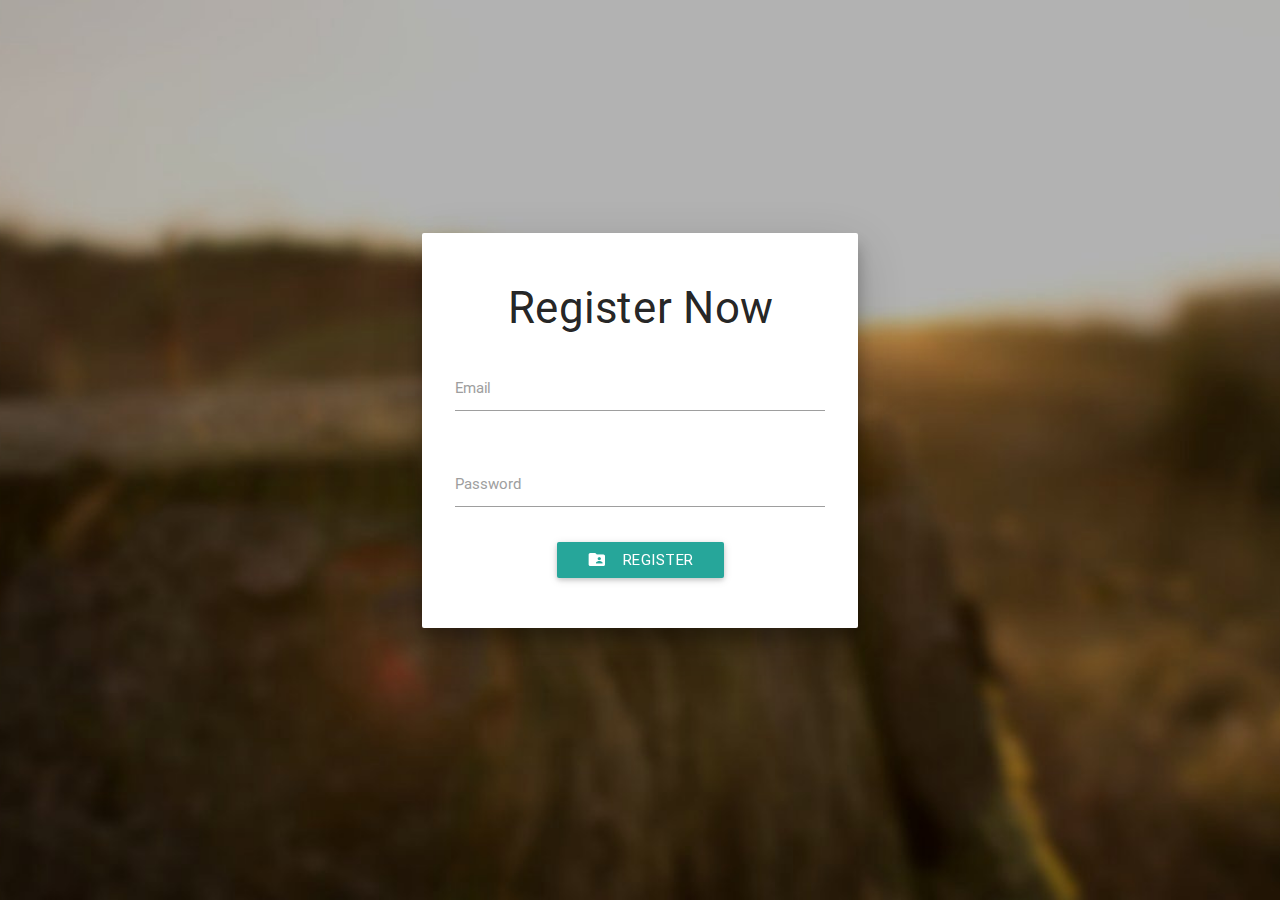
==== register.html @ 3f0ec222 "added an register page" ====
<!DOCTYPE html>
  <html ng-app="freeChat">
    <head>
      <!--Import materialize.css-->
      <link type="text/css" rel="stylesheet" href="assets/css/materialize.min.css"  media="screen,projection"/>
      <link type="text/css" rel="stylesheet" href="assets/css/app.css"  media="screen,projection"/>
      <title>Register | FreeChat</title>
      <!--Let browser know website is optimized for mobile-->
      <meta name="viewport" content="width=device-width, initial-scale=1.0, maximum-scale=1.0, user-scalable=no"/>

      <script type="text/javascript" src="https://code.jquery.com/jquery-2.1.1.min.js"></script>

      <script type="text/javascript" src="assets/js/angular.min.js"></script>
      <!-- Firebase -->
      <script src="https://cdn.firebase.com/js/client/2.2.4/firebase.js"></script>
      <!-- AngularFire -->
      <script src="https://cdn.firebase.com/libs/angularfire/1.1.1/angularfire.min.js"></script>
    </head>

    <body ng-controller="usercontroller as user" class="grey lighten-5 bg">

      <div class="container">

        <div class="minc">
          <div class="row">

            <form name="reg" class="col s6 offset-s3 center-align card z-depth-3">
              <div class="padd-box">
                <h3>Register Now</h3>
                <div class="row">
                  <div class="input-field col s12">
                    <input id="email" ng-model="user.userEamil" required="" type="email" class="validate">
                    <label for="email">Email</label>
                  </div>
                </div>
                <div class="row">
                  <div class="input-field col s12">
                    <input id="password" ng-model="user.userPassword" required="password" ng-minlength="6" type="password" class="validate">
                    <label for="password">Password</label>
                  </div>
                </div>
                <div class="row">
                  <button class="btn waves-effect waves-light" ng-click="user.create()" ng-disabled="reg.$invalid" type="submit" name="action">Register
                    <i class="mdi-file-folder-shared left"></i>
                  </button>              
                </div>
              </div>
            </form>
          </div>
        </div>    

      </div><!-- container -->

     
      <!--Import jQuery before materialize.js-->
      <script type="text/javascript" src="assets/js/freechat.js"></script>
      <script type="text/javascript" src="assets/js/materialize.min.js"></script>
    </body>
  </html>
---- assets/css/app.css ----
/* .fix-bottom {
  background-color: antiquewhite;
  position: fixed;
  bottom: 0;
  right: 0;
  left: 0;
}

.fix-bottom .row {
	margin: 0;
}

.fix-bottom textarea {
	margin-bottom: 0;
} */

.css-form input.ng-invalid.ng-touched {
    background-color: #FA787E;
  }

.css-form input.ng-valid.ng-touched {
    background-color: #78FA89;
}

.padd-box {
	padding: 2em 1.5em
}

.minc {
	  margin-top: 25vh;
}

.bg  {
	background: url(../img/bg.jpg) 50% 50%/cover no-repeat;
	height: 75vh;
}
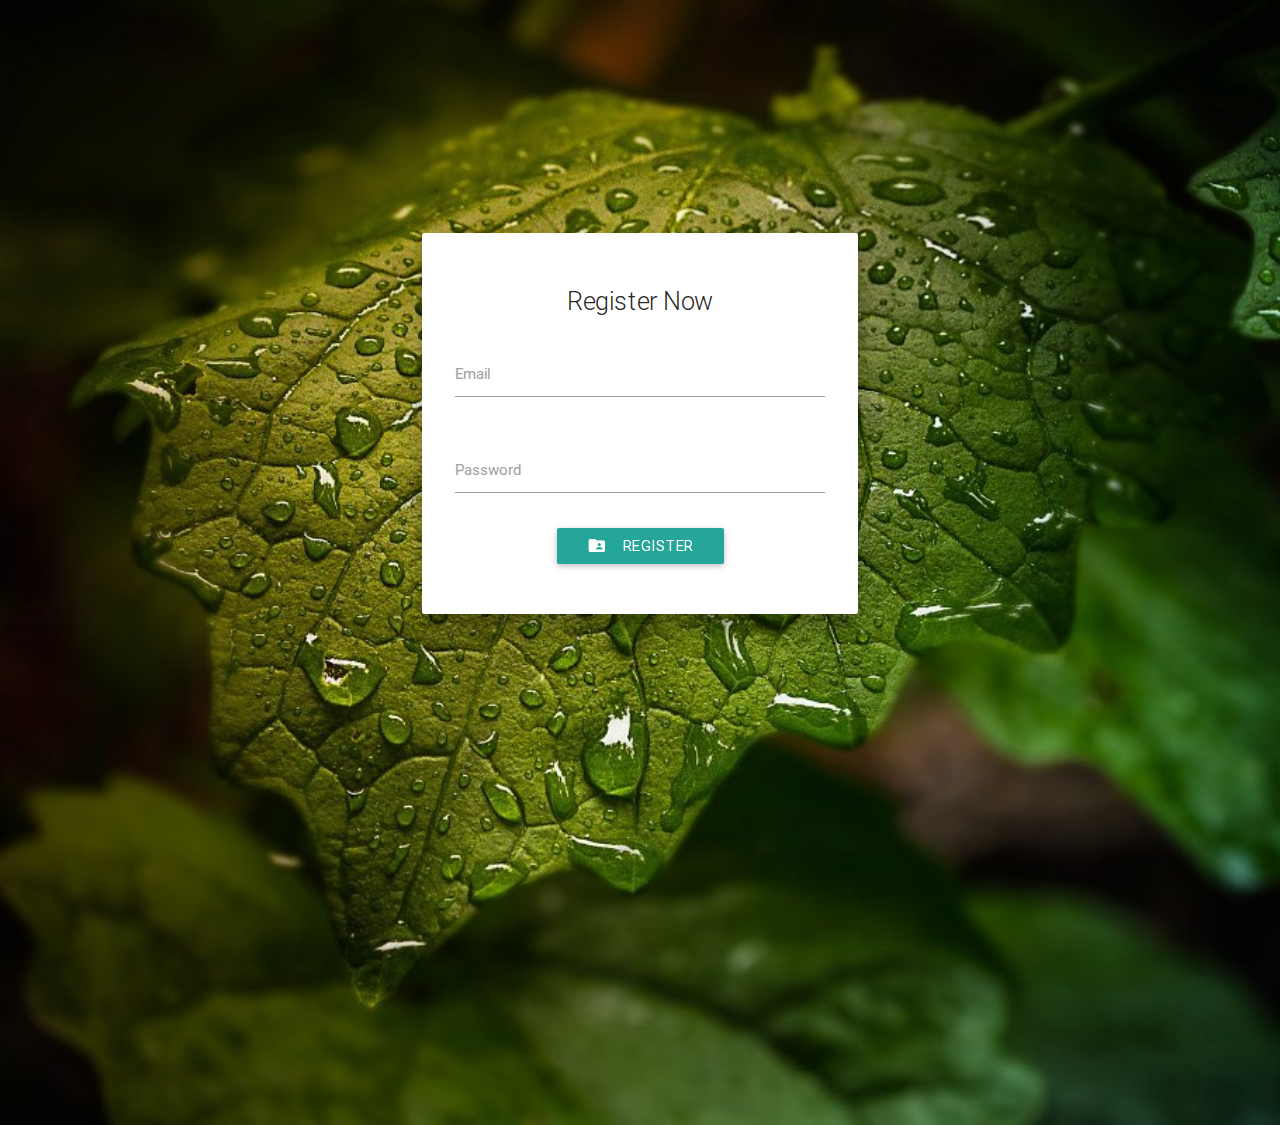
==== commit 8caf40ef: "update" ====
--- a/register.html
+++ b/register.html
@@ -24,18 +24,18 @@
         <div class="minc">
           <div class="row">
 
-            <form name="reg" class="col s6 offset-s3 center-align card z-depth-3">
+            <form name="reg" class="col s12 m8 offset-m2 l6 offset-l3  center-align card z-depth-3">
               <div class="padd-box">
-                <h3>Register Now</h3>
+                <h4 class="flow-text">Register Now</h4>
                 <div class="row">
                   <div class="input-field col s12">
-                    <input id="email" ng-model="user.userEamil" required="" type="email" class="validate">
+                    <input id="email" ng-model="user.userEamil" required type="email" class="validate">
                     <label for="email">Email</label>
                   </div>
                 </div>
                 <div class="row">
                   <div class="input-field col s12">
-                    <input id="password" ng-model="user.userPassword" required="password" ng-minlength="6" type="password" class="validate">
+                    <input id="password" ng-model="user.userPassword" required ng-minlength="6" type="password" class="validate">
                     <label for="password">Password</label>
                   </div>
                 </div>
--- a/assets/css/app.css
+++ b/assets/css/app.css
@@ -16,10 +16,14 @@
 
 .css-form input.ng-invalid.ng-touched {
     background-color: #FA787E;
+    border-bottom: 1px solid #FA787E;
+    box-shadow: 0 1px 0 0 #FA787E;
   }
 
-.css-form input.ng-valid.ng-touched {
+.css-form input.ng-valid.ng-touched, .valid {
     background-color: #78FA89;
+    border-bottom: 1px solid #78FA89;
+    box-shadow: 0 1px 0 0 #78FA89;
 }
 
 .padd-box {
@@ -32,5 +36,6 @@
 
 .bg  {
 	background: url(../img/bg.jpg) 50% 50%/cover no-repeat;
-	height: 75vh;
+	height: 100vh;
+	overflow: hidden;
 }